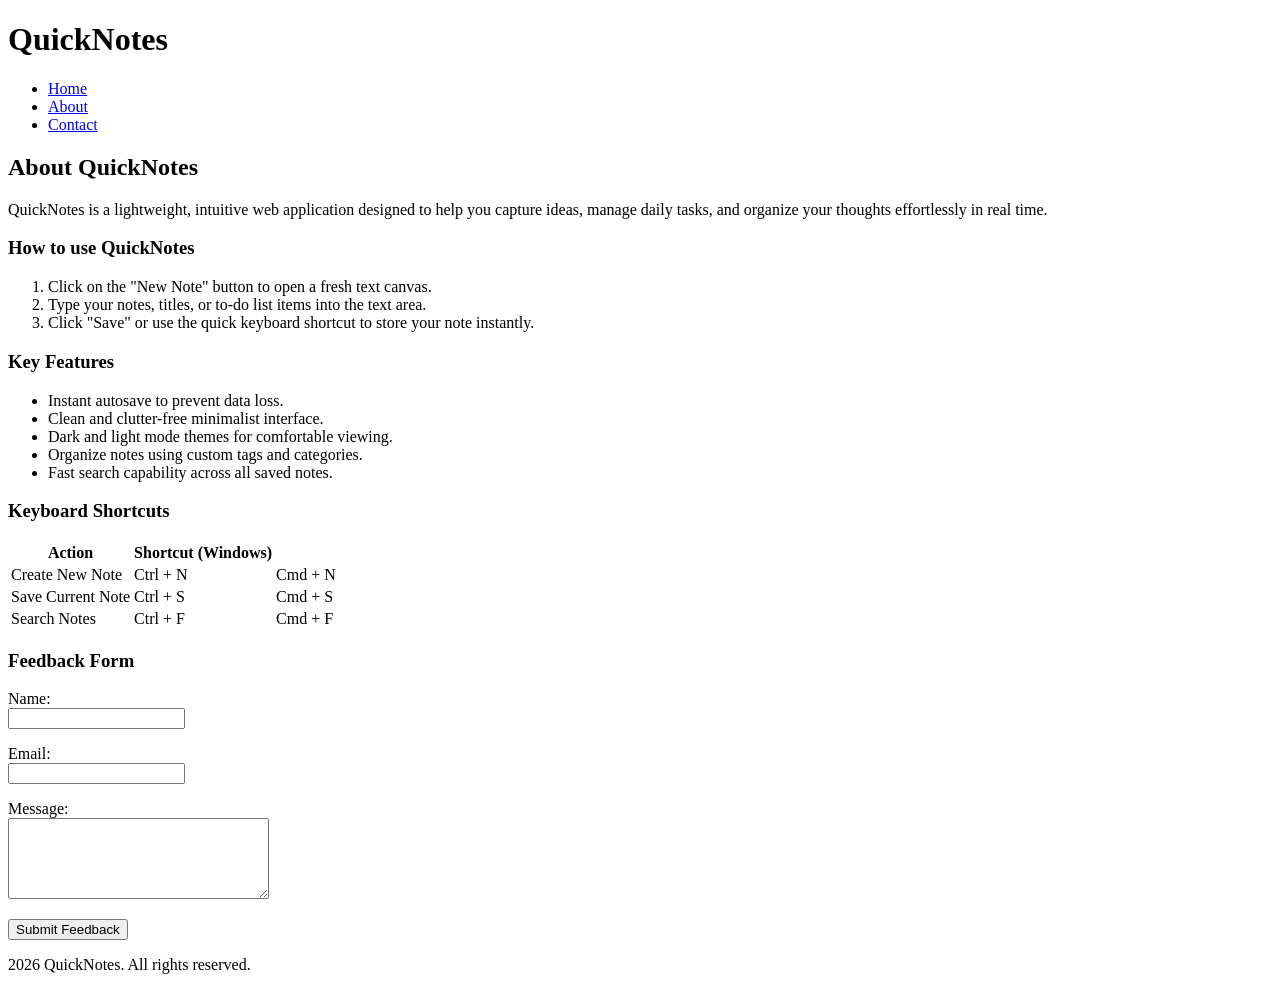
==== about.html @ ece9bf5f "Add about.html with application details and features" ====
<!DOCTYPE html>
<html lang="en">
<head>
    <meta charset="UTF-8">
    <meta name="viewport" content="width=device-width, initial-scale=1.0">
    <title>About - QuickNotes</title>
</head>
<body>

    <header>
        <h1>QuickNotes</h1>
        <nav>
            <ul>
                <li><a href="index.html">Home</a></li>
                <li><a href="about.html">About</a></li>
                <li><a href="contact.html">Contact</a></li>
            </ul>
        </nav>
    </header>

    <main>
        <h2>About QuickNotes</h2>
        <p>QuickNotes is a lightweight, intuitive web application designed to help you capture ideas, manage daily tasks, and organize your thoughts effortlessly in real time.</p>

        <section>
            <h3>How to use QuickNotes</h3>
            <ol>
                <li>Click on the "New Note" button to open a fresh text canvas.</li>
                <li>Type your notes, titles, or to-do list items into the text area.</li>
                <li>Click "Save" or use the quick keyboard shortcut to store your note instantly.</li>
            </ol>
        </section>

        <section>
            <h3>Key Features</h3>
            <ul>
                <li>Instant autosave to prevent data loss.</li>
                <li>Clean and clutter-free minimalist interface.</li>
                <li>Dark and light mode themes for comfortable viewing.</li>
                <li>Organize notes using custom tags and categories.</li>
                <li>Fast search capability across all saved notes.</li>
            </ul>
        </section>

        <section>
            <h3>Keyboard Shortcuts</h3>
            <table>
                <thead>
                    <tr>
                        <th>Action</th>
                        <th>Shortcut (Windows)</th>
                        
                </tr>
                </thead>
                <tbody>
                    <tr>
                        <td>Create New Note</td>
                        <td>Ctrl + N</td>
                        <td>Cmd + N</td>
                    </tr>
                    <tr>
                        <td>Save Current Note</td>
                        <td>Ctrl + S</td>
                        <td>Cmd + S</td>
                    </tr>
                    <tr>
                        <td>Search Notes</td>
                        <td>Ctrl + F</td>
                        <td>Cmd + F</td>
                    </tr>
                </tbody>
            </table>
        </section>

        <section>
            <h3>Feedback Form</h3>
            <form action="#" method="post">
                <p>
                    <label for="name">Name:</label><br>
                    <input type="text" id="name" name="name" required>
                </p>
                <p>
                    <label for="email">Email:</label><br>
                    <input type="email" id="email" name="email" required>
                </p>
                <p>
                    <label for="message">Message:</label><br>
                    <textarea id="message" name="message" rows="5" cols="30" required></textarea>
                </p>
                <p>
                    <button type="submit">Submit Feedback</button>
                </p>
            </form>
        </section>
    </main>

    <footer>
        <p> 2026 QuickNotes. All rights reserved.</p>
    </footer>

</body>
</html>
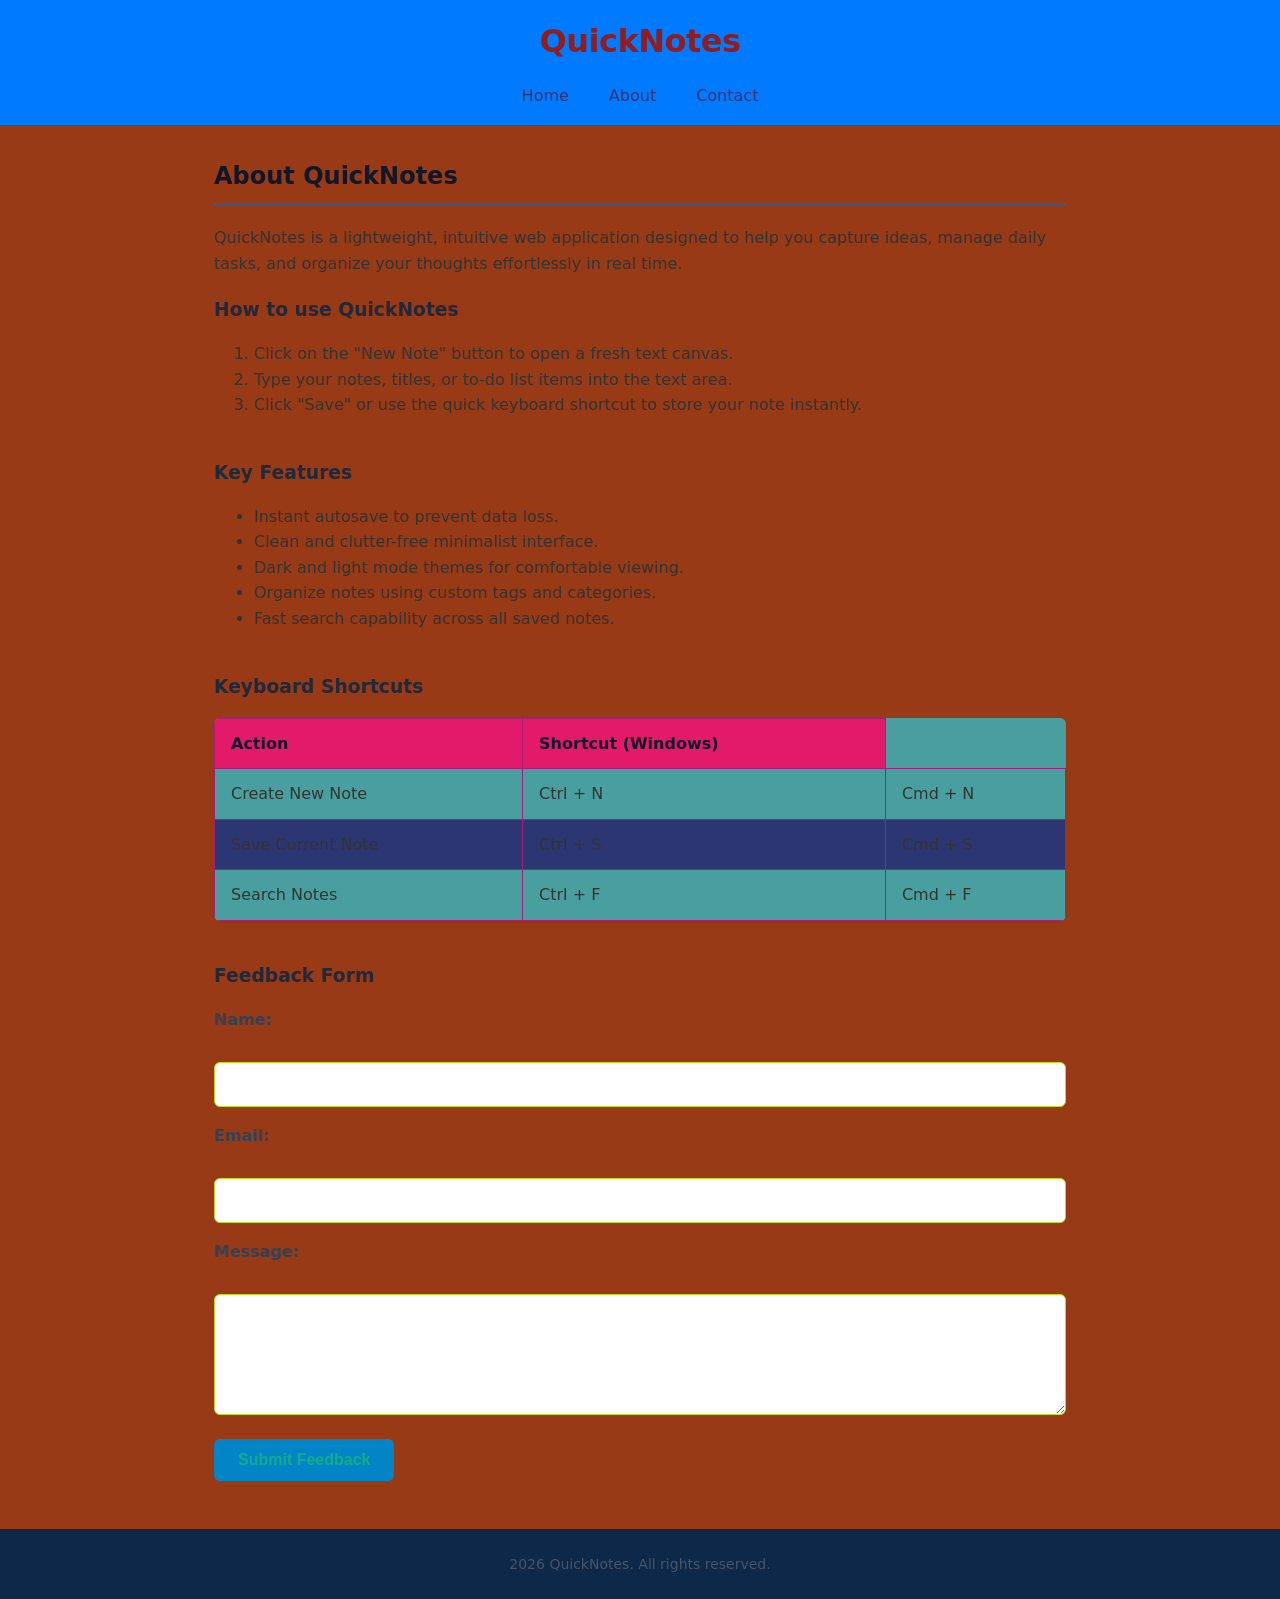
==== commit 0348da83: "Link stylesheet in about.html Added a link to the stylesheet for styling the About page." ====
--- a/about.html
+++ b/about.html
@@ -4,6 +4,7 @@
     <meta charset="UTF-8">
     <meta name="viewport" content="width=device-width, initial-scale=1.0">
     <title>About - QuickNotes</title>
+    <link rel ="stylesheet" href="style.css">
 </head>
 <body>
 
--- a/style.css
+++ b/style.css
@@ -0,0 +1,255 @@
+*,
+*::before,
+*::after {
+    box-sizing: border-box;
+}
+
+body {
+    margin: 0;
+    font-family: system-ui, -apple-system, BlinkMacSystemFont, 'Segoe UI', Roboto, Oxygen, Ubuntu, Cantarell, sans-serif;
+    line-height: 1.6;
+    color: #333333;
+    background-color: #983a16;
+}
+
+header {
+    background-color:#007bff;
+    color:#931c1c;
+    padding: 1rem;
+    text-align:center;
+}
+
+header h1 {
+    margin: 0 0 1rem 0;
+    font-size: 2rem;
+    letter-spacing: -0.5px;
+}
+
+nav ul {
+    list-style: none;
+    margin: 0;
+    padding: 0;
+    display: flex;
+    justify-content: center;
+    align-items: center;
+    gap: 16px;
+}
+
+nav a {
+    color: #393170;
+    text-decoration: none;
+    font-weight: 500;
+    padding: 0.5rem 0.75rem;
+    border-radius: 4px;
+    transition: background-color 0.2s ease, color 0.2s ease;
+}
+
+nav a:hover,
+nav a:focus {
+    background-color: #38bdf8;
+    color: #0f172a;
+}
+
+main {
+    max-width: 900px;
+    margin: 2rem auto;
+    padding: 0 1.5rem;
+}
+
+main h2 {
+    color: #0f172a;
+    border-bottom: 2px solid #375b8a;
+    padding-bottom: 0.5rem;
+}
+
+section {
+    margin-bottom: 2.5rem;
+}
+
+section h3 {
+    color: #1e293b;
+    margin-bottom: 1rem;
+}
+
+ul.features {
+    list-style: none;
+    padding: 0;
+    margin: 0;
+    display: grid;
+    grid-template-columns: repeat(auto-fit, minmax(240px, 1fr));
+    gap: 1rem;
+}
+
+ul.features li {
+    background-color: #329e5d;
+    padding: 1.25rem;
+    border: 1px solid #07545a;
+    border-radius: 8px;
+    box-shadow: 0 1px 3px rgba(0, 0, 0, 0.05);
+    transition: transform 0.2s ease, box-shadow 0.2s ease;
+}
+
+ul.features li:hover {
+    transform: translateY(-2px);
+    box-shadow: 0 4px 6px -1px rgba(0, 0, 0, 0.1);
+}
+
+table {
+    width: 100%;
+    border-collapse: collapse;
+    background-color: #499f9f;
+    border-radius: 6px;
+    overflow: hidden;
+    box-shadow: 0 1px 3px rgba(0, 0, 0, 0.05);
+}
+
+th,
+td {
+    padding: 0.75rem 1rem;
+    text-align: left;
+    border: 1px solid #a41e7a;
+}
+
+th {
+    background-color: #e3196a;
+    color: #0f172a;
+    font-weight: 600;
+}
+
+tbody tr:nth-child(even) {
+    background-color: #2c3673;
+}
+
+form p {
+    margin-bottom: 1rem;
+}
+
+label {
+    display: block;
+    font-weight: 600;
+    margin-bottom: 0.25rem;
+    color: #334155;
+}
+
+input[type="text"],
+input[type="email"],
+textarea {
+    width: 100%;
+    padding: 0.75rem;
+    border: 1px solid #b7dc23;
+    border-radius: 6px;
+    font-family: inherit;
+    font-size: 1rem;
+    transition: border-color 0.2s ease, box-shadow 0.2s ease;
+}
+
+input[type="text"]:focus,
+input[type="email"]:focus,
+textarea:focus {
+    outline: none;
+    border-color: #0284c7;
+    box-shadow: 0 0 0 3px rgba(2, 132, 199, 0.15);
+}
+
+button {
+    background-color: #0284c7;
+    color: #15ad89;
+    padding: 0.75rem 1.5rem;
+    border: none;
+    border-radius: 6px;
+    font-size: 1rem;
+    font-weight: 600;
+    cursor: pointer;
+    transition: background-color 0.2s ease, transform 0.1s ease;
+}
+
+button:hover {
+    background-color: #dc1170;
+}
+
+button:active {
+    transform: scale(0.98);
+}
+     
+
+footer {
+    text-align: center;
+    padding: 1.5rem 1rem;
+    background-color: #0e284a;
+    color: #475569;
+    font-size: 0.875rem;
+    margin-top: 3rem;
+}
+
+footer p {
+    margin: 0;
+}
+
+@media (max-width: 600px) {
+    nav ul {
+        flex-direction: column;
+        gap: 8px;
+    }
+
+    nav a {
+        display: block;
+        width: 100%;
+    }
+
+    main {
+        padding: 0 1rem;
+        margin: 1rem auto;
+    }
+
+    table, 
+    thead, 
+    tbody, 
+    th, 
+    td, 
+    tr {
+        display: block;
+    }
+
+    thead tr {
+        position: absolute;
+        top: -9999px;
+        left: -9999px;
+    }
+
+    tr {
+        margin-bottom: 1rem;
+        border: 1px solid #c94cbf;
+        border-radius: 6px;
+        background-color: #c42525;
+    }
+
+    td {
+        border: none;
+        border-bottom: 1px solid #186818;
+        position: relative;
+        padding-left: 50%;
+    }
+
+    td:last-child {
+        border-bottom: none;
+    }
+
+    td::before {
+        position: absolute;
+        top: 0.75rem;
+        left: 0.75rem;
+        width: 45%;
+        padding-right: 10px;
+        white-space: nowrap;
+        font-weight: 600;
+        color: #475569;
+    }
+
+    td:nth-of-type(1)::before { content: "Action"; }
+    td:nth-of-type(2)::before { content: "Windows"; }
+    
+
+    button {
+        width: 100%;
+    }
+}
